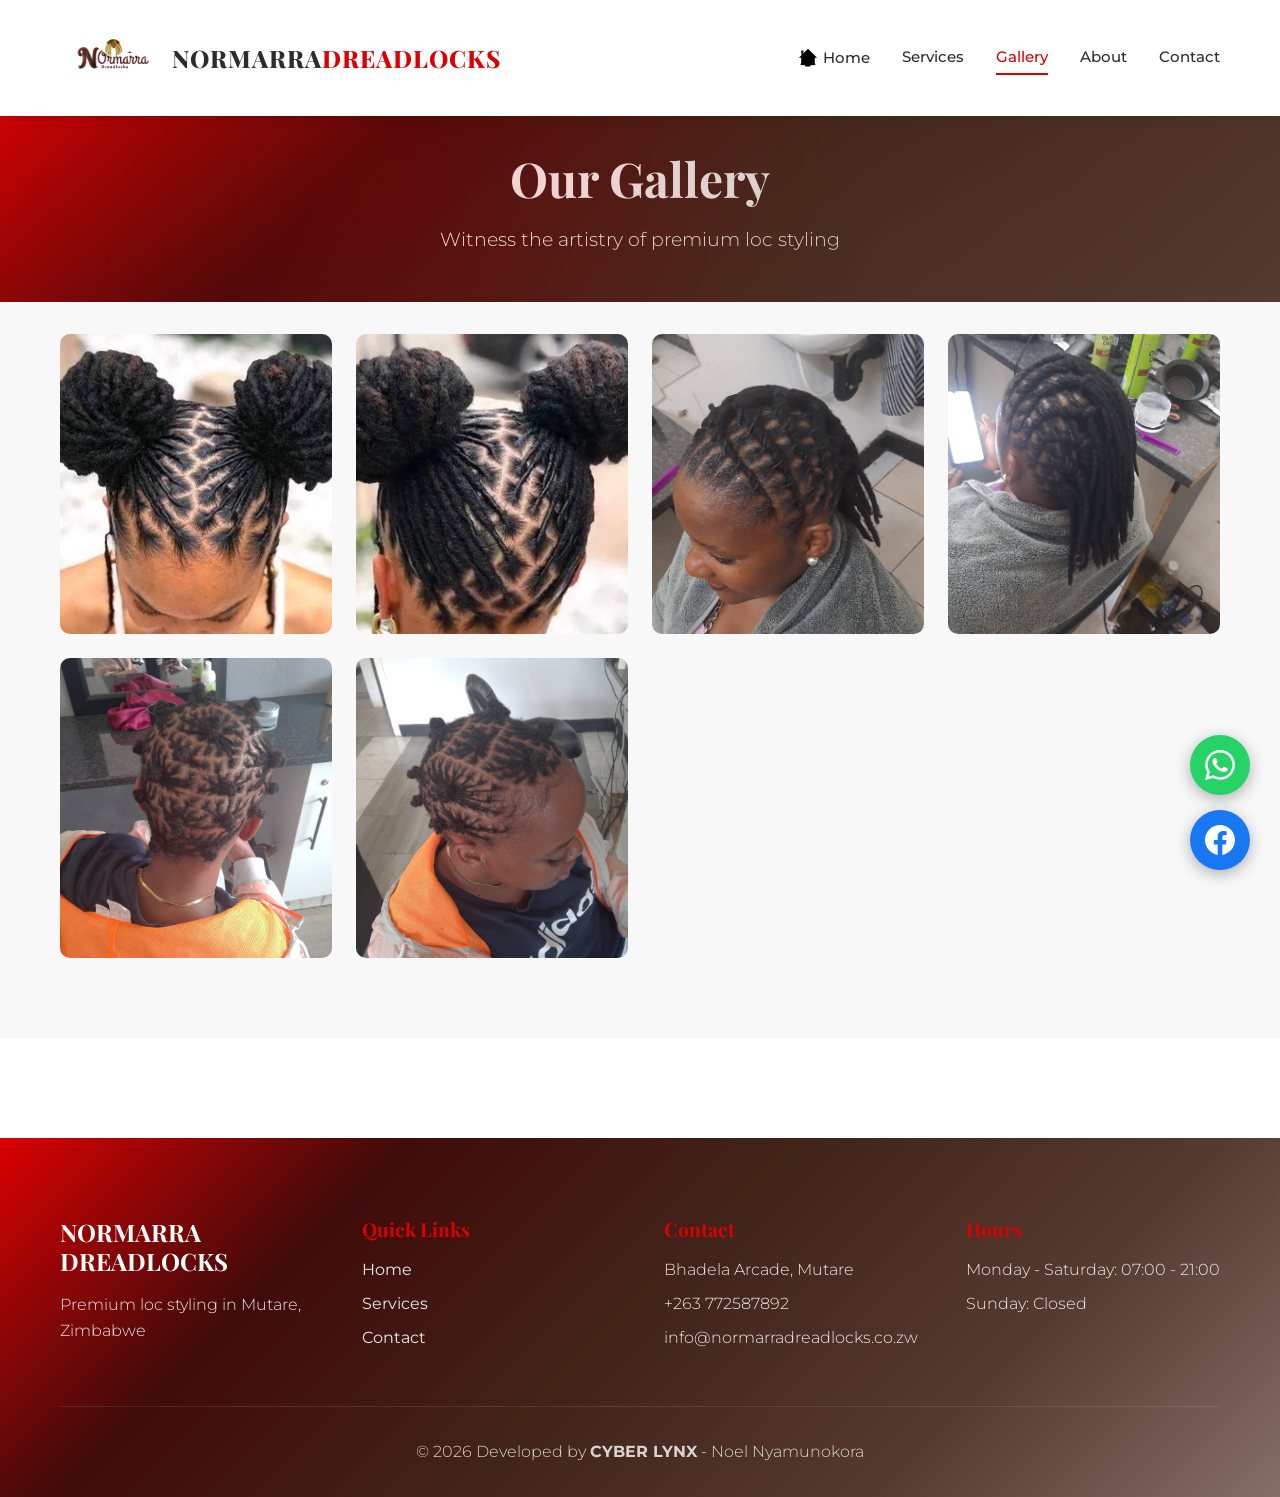
==== gallery.html @ 72afb71b "Update website: removed testimonials, fixed contact page responsiveness, adjusted footer gradient, r" ====
<!DOCTYPE html>
<html lang="en">
<head>
    <meta charset="UTF-8">
    <meta name="viewport" content="width=device-width, initial-scale=1.0">
    <title>Gallery | Normarra Dreadlocks</title>
    <link rel="stylesheet" href="styles.css">
    <link rel="preconnect" href="https://fonts.googleapis.com">
    <link rel="preconnect" href="https://fonts.gstatic.com" crossorigin>
    <link href="https://fonts.googleapis.com/css2?family=Montserrat:wght@300;400;600;700;800&family=Playfair+Display:wght@600;700&display=swap" rel="stylesheet">
</head>
<body>
    <!-- Navigation -->
    <nav class="navbar" id="navbar">
        <div class="container nav-container">
            <div class="logo">
                <img src="static/normarra logo.png" alt="Normarra Dreadlocks Logo" class="nav-logo">
                <h1>NORMARRA<span class="logo-accent">DREADLOCKS</span></h1>
            </div>
            <ul class="nav-menu" id="navMenu">
                <li><a href="index.html"><span class="home-icon">🏠</span> Home</a></li>
                <li><a href="services.html">Services</a></li>
                <li><a href="gallery.html" class="active">Gallery</a></li>
                <li><a href="about.html">About</a></li>
                <li><a href="contact.html">Contact</a></li>
            </ul>
            <div class="hamburger" id="hamburger">
                <span></span>
                <span></span>
                <span></span>
            </div>
        </div>
    </nav>

    <!-- Page Header -->
    <section class="page-header">
        <div class="container">
            <h1>Our Gallery</h1>
            <p>Witness the artistry of premium loc styling</p>
        </div>
    </section>

    <!-- Floating Social Buttons -->
    <div class="floating-social">
        <a href="https://wa.me/263772587892?text=Hello%20Normarra%20Dreadlocks!%20I%27d%20like%20to%20book%20an%20appointment%20for%20loc%20services.%20Please%20let%20me%20know%20your%20availability." target="_blank" class="social-btn whatsapp-btn" title="Chat on WhatsApp">
            <svg xmlns="http://www.w3.org/2000/svg" viewBox="0 0 24 24" fill="currentColor">
                <path d="M17.472 14.382c-.297-.149-1.758-.867-2.03-.967-.273-.099-.471-.148-.67.15-.197.297-.767.966-.94 1.164-.173.199-.347.223-.644.075-.297-.15-1.255-.463-2.39-1.475-.883-.788-1.48-1.761-1.653-2.059-.173-.297-.018-.458.13-.606.134-.133.298-.347.446-.52.149-.174.198-.298.298-.497.099-.198.05-.371-.025-.52-.075-.149-.669-1.612-.916-2.207-.242-.579-.487-.5-.669-.51-.173-.008-.371-.01-.57-.01-.198 0-.52.074-.792.372-.272.297-1.04 1.016-1.04 2.479 0 1.462 1.065 2.875 1.213 3.074.149.198 2.096 3.2 5.077 4.487.709.306 1.262.489 1.694.625.712.227 1.36.195 1.871.118.571-.085 1.758-.719 2.006-1.413.248-.694.248-1.289.173-1.413-.074-.124-.272-.198-.57-.347m-5.421 7.403h-.004a9.87 9.87 0 01-5.031-1.378l-.361-.214-3.741.982.998-3.648-.235-.374a9.86 9.86 0 01-1.51-5.26c.001-5.45 4.436-9.884 9.888-9.884 2.64 0 5.122 1.03 6.988 2.898a9.825 9.825 0 012.893 6.994c-.003 5.45-4.437 9.884-9.885 9.884m8.413-18.297A11.815 11.815 0 0012.05 0C5.495 0 .16 5.335.157 11.892c0 2.096.547 4.142 1.588 5.945L.057 24l6.305-1.654a11.882 11.882 0 005.683 1.448h.005c6.554 0 11.89-5.335 11.893-11.893a11.821 11.821 0 00-3.48-8.413Z"/>
            </svg>
        </a>
        <a href="https://www.facebook.com/profile.php?id=61589279602380" target="_blank" class="social-btn facebook-btn" title="Follow us on Facebook">
            <svg xmlns="http://www.w3.org/2000/svg" viewBox="0 0 24 24" fill="currentColor">
                <path d="M24 12.073c0-6.627-5.373-12-12-12s-12 5.373-12 12c0 5.99 4.388 10.954 10.125 11.854v-8.385H7.078v-3.47h3.047V9.43c0-3.007 1.792-4.669 4.533-4.669 1.312 0 2.686.235 2.686.235v2.953H15.83c-1.491 0-1.956.925-1.956 1.874v2.25h3.328l-.532 3.47h-2.796v8.385C19.612 23.027 24 18.062 24 12.073z"/>
            </svg>
        </a>
    </div>

    <!-- Gallery Section -->
    <section class="gallery-section">
        <div class="container">
            <div class="masonry-grid" id="galleryGrid">
                <div class="gallery-item">
                    <img src="static/work1.jpg" alt="Loc styling work 1">
                    <div class="gallery-overlay">
                        <h3>Our Work</h3>
                        <p>Professional loc styling</p>
                    </div>
                </div>
                <div class="gallery-item">
                    <img src="static/work2.jpg" alt="Loc styling work 2">
                    <div class="gallery-overlay">
                        <h3>Our Work</h3>
                        <p>Expert loc care</p>
                    </div>
                </div>
                <div class="gallery-item">
                    <img src="static/work3.jpg" alt="Loc styling work 3">
                    <div class="gallery-overlay">
                        <h3>Our Work</h3>
                        <p>Premium styling</p>
                    </div>
                </div>
                <div class="gallery-item">
                    <img src="static/work4.jpg" alt="Loc styling work 4">
                    <div class="gallery-overlay">
                        <h3>Our Work</h3>
                        <p>Creative designs</p>
                    </div>
                </div>
                <div class="gallery-item">
                    <img src="static/work5.jpg" alt="Loc styling work 5">
                    <div class="gallery-overlay">
                        <h3>Our Work</h3>
                        <p>Beautiful locs</p>
                    </div>
                </div>
                <div class="gallery-item">
                    <img src="static/work6.jpg" alt="Loc styling work 6">
                    <div class="gallery-overlay">
                        <h3>Our Work</h3>
                        <p>Stunning results</p>
                    </div>
                </div>
            </div>
        </div>
    </section>

    <!-- Footer -->
    <footer class="footer">
        <div class="container">
            <div class="footer-grid">
                <div class="footer-col">
                    <h3>NORMARRA DREADLOCKS</h3>
                    <p>Premium loc styling in Mutare, Zimbabwe</p>
                </div>
                <div class="footer-col">
                    <h4>Quick Links</h4>
                    <ul>
                        <li><a href="index.html">Home</a></li>
                        <li><a href="services.html">Services</a></li>
                        <li><a href="contact.html">Contact</a></li>
                    </ul>
                </div>
                <div class="footer-col">
                    <h4>Contact</h4>
                    <p>Bhadela Arcade, Mutare</p>
                    <p>+263 772587892</p>
                    <p>info@normarradreadlocks.co.zw</p>
                </div>
                <div class="footer-col">
                    <h4>Hours</h4>
                    <p>Monday - Saturday: 07:00 - 21:00</p>
                    <p>Sunday: Closed</p>
                </div>
            </div>
            <div class="footer-bottom">
                <p>&copy; 2026 Developed by <strong>CYBER LYNX</strong> - Noel Nyamunokora</p>
            </div>
        </div>
    </footer>

    <script src="script.js"></script>
</body>
</html>
---- styles.css ----
/* ===== CSS RESET & BASE ===== */
* {
    margin: 0;
    padding: 0;
    box-sizing: border-box;
}

:root {
    --primary-red: #DB0002;
    --dark-red: #A00001;
    --white: #FFFFFF;
    --off-white: #F8F8F8;
    --charcoal: #2C2C2C;
    --dark-brown: #3E2723;
    --light-gray: #E0E0E0;
    --medium-gray: #757575;
    --accent-gold: #D4AF37;
}

html {
    scroll-behavior: smooth;
}

body {
    font-family: 'Montserrat', sans-serif;
    color: var(--charcoal);
    line-height: 1.6;
    background-color: var(--white);
}

h1, h2, h3, h4 {
    font-family: 'Playfair Display', serif;
    font-weight: 700;
    line-height: 1.2;
}

img {
    max-width: 100%;
    height: auto;
    display: block;
}

a {
    text-decoration: none;
    color: inherit;
}

.container {
    max-width: 1200px;
    margin: 0 auto;
    padding: 0 20px;
}

/* ===== NAVIGATION ===== */
.navbar {
    position: fixed;
    top: 0;
    left: 0;
    right: 0;
    background: var(--white);
    box-shadow: 0 2px 10px rgba(0,0,0,0.1);
    z-index: 1000;
    transition: all 0.3s ease;
}

.navbar.scrolled {
    box-shadow: 0 4px 20px rgba(0,0,0,0.15);
}

.nav-container {
    display: flex;
    justify-content: space-between;
    align-items: center;
    padding: 0.5rem 20px;
}

.logo {
    display: flex;
    align-items: center;
    gap: 12px;
}

.nav-logo {
    height: 100px;
    width: auto;
}

.logo h1 {
    font-size: 1.5rem;
    color: var(--charcoal);
    font-weight: 800;
    letter-spacing: 1px;
}

.logo-accent {
    color: var(--primary-red);
}

.nav-menu {
    display: flex;
    list-style: none;
    gap: 2rem;
}

.nav-menu a {
    color: var(--charcoal);
    font-weight: 500;
    font-size: 0.95rem;
    transition: color 0.3s ease;
    position: relative;
    display: flex;
    align-items: center;
    gap: 5px;
}

.home-icon {
    font-size: 1rem;
    filter: grayscale(100%) brightness(0);
}

.nav-menu a::after {
    content: '';
    position: absolute;
    bottom: -5px;
    left: 0;
    width: 0;
    height: 2px;
    background: var(--primary-red);
    transition: width 0.3s ease;
}

.nav-menu a:hover::after,
.nav-menu a.active::after {
    width: 100%;
}

.nav-menu a:hover,
.nav-menu a.active {
    color: var(--primary-red);
}

.hamburger {
    display: none;
    flex-direction: column;
    cursor: pointer;
    gap: 5px;
}

.hamburger span {
    width: 25px;
    height: 3px;
    background: var(--charcoal);
    transition: all 0.3s ease;
}

/* ===== BUTTONS ===== */
.btn {
    display: inline-block;
    padding: 12px 30px;
    border-radius: 5px;
    font-weight: 600;
    font-size: 0.95rem;
    transition: all 0.3s ease;
    cursor: pointer;
    border: none;
    text-align: center;
}

.btn-primary {
    background: var(--primary-red);
    color: var(--white);
}

.btn-primary:hover {
    background: var(--dark-red);
    transform: translateY(-2px);
    box-shadow: 0 5px 15px rgba(196, 30, 58, 0.3);
}

.btn-secondary {
    background: transparent;
    color: var(--primary-red);
    border: 2px solid var(--primary-red);
}

.btn-secondary:hover {
    background: var(--primary-red);
    color: var(--white);
}

.btn-hero {
    background: var(--white);
    color: var(--primary-red);
    padding: 15px 40px;
    font-size: 1.1rem;
    font-weight: 700;
}

.btn-hero:hover {
    background: var(--off-white);
    transform: translateY(-3px);
    box-shadow: 0 8px 20px rgba(0,0,0,0.2);
}

.btn-full {
    width: 100%;
}

/* ===== HERO SECTION ===== */
.hero {
    height: 100vh;
    background: url('static/hero.png') center/cover no-repeat;
    display: flex;
    align-items: center;
    justify-content: center;
    text-align: center;
    color: var(--white);
    position: relative;
    margin-top: 0;
    overflow: hidden;
}

.hero-overlay {
    position: absolute;
    top: 0;
    left: 0;
    right: 0;
    bottom: 0;
    background: transparent;
    z-index: 1;
}

/* Floating Particles Effect */
.floating-particles {
    position: absolute;
    top: 0;
    left: 0;
    width: 100%;
    height: 100%;
    z-index: 2;
    pointer-events: none;
}

.particle {
    position: absolute;
    background: radial-gradient(circle, rgba(212, 175, 55, 0.8), transparent);
    border-radius: 50%;
    animation: float 15s infinite ease-in-out;
    opacity: 0;
}

.particle:nth-child(1) {
    width: 8px;
    height: 8px;
    left: 10%;
    animation-delay: 0s;
    animation-duration: 12s;
}

.particle:nth-child(2) {
    width: 6px;
    height: 6px;
    left: 20%;
    animation-delay: 2s;
    animation-duration: 14s;
}

.particle:nth-child(3) {
    width: 10px;
    height: 10px;
    left: 30%;
    animation-delay: 4s;
    animation-duration: 16s;
}

.particle:nth-child(4) {
    width: 7px;
    height: 7px;
    left: 40%;
    animation-delay: 1s;
    animation-duration: 13s;
}

.particle:nth-child(5) {
    width: 9px;
    height: 9px;
    left: 50%;
    animation-delay: 3s;
    animation-duration: 15s;
}

.particle:nth-child(6) {
    width: 6px;
    height: 6px;
    left: 60%;
    animation-delay: 5s;
    animation-duration: 17s;
}

.particle:nth-child(7) {
    width: 8px;
    height: 8px;
    left: 70%;
    animation-delay: 2.5s;
    animation-duration: 14s;
}

.particle:nth-child(8) {
    width: 7px;
    height: 7px;
    left: 80%;
    animation-delay: 4.5s;
    animation-duration: 16s;
}

.particle:nth-child(9) {
    width: 10px;
    height: 10px;
    left: 90%;
    animation-delay: 1.5s;
    animation-duration: 13s;
}

.particle:nth-child(10) {
    width: 6px;
    height: 6px;
    left: 95%;
    animation-delay: 3.5s;
    animation-duration: 15s;
}

@keyframes float {
    0% {
        transform: translateY(100vh) translateX(0) scale(0);
        opacity: 0;
    }
    10% {
        opacity: 0.6;
    }
    50% {
        transform: translateY(50vh) translateX(20px) scale(1);
        opacity: 0.8;
    }
    90% {
        opacity: 0.4;
    }
    100% {
        transform: translateY(-10vh) translateX(-20px) scale(0.5);
        opacity: 0;
    }
}

.hero-content {
    position: relative;
    z-index: 2;
    max-width: 800px;
    padding: 0 20px;
}

.hero-title {
    font-size: 4rem;
    margin-bottom: 1rem;
    text-shadow: 2px 2px 10px rgba(0,0,0,0.5);
    animation: fadeInUp 1s ease;
}

.hero-subtitle {
    font-size: 1.5rem;
    margin-bottom: 2rem;
    font-weight: 300;
    text-shadow: 1px 1px 5px rgba(0,0,0,0.5);
    animation: fadeInUp 1.2s ease;
}

@keyframes fadeInUp {
    from {
        opacity: 0;
        transform: translateY(30px);
    }
    to {
        opacity: 1;
        transform: translateY(0);
    }
}

/* Hide mobile text on larger screens */
.hero-mobile-text {
    display: none;
}

/* Mobile hero image - for screens smaller than 768px */
@media (max-width: 768px) {
    .hero {
        background: url('static/hero2.png') center top no-repeat;
        background-size: auto 100%;
    }
    
    .hero-mobile-text {
        display: flex;
        align-items: center;
        justify-content: center;
        position: absolute;
        top: 0;
        left: 0;
        right: 0;
        bottom: 0;
        z-index: 10;
        padding: 0 20px;
    }
    
    .mobile-text-content {
        text-align: center;
        animation: fadeInUp 1.5s ease;
    }
    
    .mobile-tagline {
        font-family: 'Montserrat', sans-serif;
        font-size: 2rem;
        font-weight: 800;
        letter-spacing: 2px;
        text-align: center;
        line-height: 1.4;
        color: var(--white);
        text-shadow: 2px 2px 8px rgba(0, 0, 0, 0.8);
        margin-bottom: 1.5rem;
    }
    
    .mobile-divider {
        width: 80px;
        height: 3px;
        background: var(--white);
        margin: 0 auto 1.5rem;
        box-shadow: 0 2px 6px rgba(0, 0, 0, 0.5);
        animation: expandWidth 1s ease 0.5s backwards;
    }
    
    .mobile-subtext {
        font-family: 'Montserrat', sans-serif;
        font-size: 0.9rem;
        font-weight: 500;
        letter-spacing: 1.5px;
        color: var(--white);
        text-shadow: 1px 1px 6px rgba(0, 0, 0, 0.8);
        line-height: 1.6;
    }
}

@keyframes expandWidth {
    from {
        width: 0;
    }
    to {
        width: 80px;
    }
}

.hero-logo {
    max-width: 150px;
    height: auto;
    filter: drop-shadow(2px 2px 40px rgba(0, 0, 0, 0.5));
    animation: fadeInLeft 1s ease;
}

.hero-tagline {
    font-family: 'Montserrat', sans-serif;
    font-size: 1.8rem;
    font-weight: 800;
    letter-spacing: 3px;
    color: var(--white);
    text-shadow: 2px 2px 10px rgba(0, 0, 0, 0.7);
    animation: fadeInLeft 1.2s ease;
}

@keyframes fadeInLeft {
    from {
        opacity: 0;
        transform: translateX(-30px);
    }
    to {
        opacity: 1;
        transform: translateX(0);
    }
}

.hero-content {
    position: relative;
    z-index: 2;
    max-width: 800px;
    padding: 0 20px;
}

.hero-title {
    font-size: 4rem;
    margin-bottom: 1rem;
    text-shadow: 2px 2px 10px rgba(0,0,0,0.5);
    animation: fadeInUp 1s ease;
}

.hero-subtitle {
    font-size: 1.5rem;
    margin-bottom: 2rem;
    font-weight: 300;
    text-shadow: 1px 1px 5px rgba(0,0,0,0.5);
    animation: fadeInUp 1.2s ease;
}

@keyframes fadeInUp {
    from {
        opacity: 0;
        transform: translateY(30px);
    }
    to {
        opacity: 1;
        transform: translateY(0);
    }
}

/* ===== STATS SECTION ===== */
.stats-section {
    background: var(--primary-red);
    color: var(--white);
    padding: 1rem 0;
}

.stats-grid {
    display: grid;
    grid-template-columns: repeat(auto-fit, minmax(200px, 1fr));
    gap: 2rem;
    text-align: center;
}

.stat-item h3 {
    font-size: 3rem;
    margin-bottom: 0.5rem;
}

.stat-item p {
    font-size: 1.1rem;
    font-weight: 300;
}

/* ===== FEATURES SECTION ===== */
.features-section {
    padding: 3rem 0 1.5rem 0;
    background: linear-gradient(180deg, var(--off-white) 0%, var(--white) 100%);
    position: relative;
}

.features-section::before {
    content: '';
    position: absolute;
    top: 0;
    left: 0;
    right: 0;
    height: 1px;
    background: linear-gradient(90deg, transparent, var(--primary-red), transparent);
}

.section-title {
    text-align: center;
    font-size: 2.8rem;
    margin-bottom: 1rem;
    color: var(--charcoal);
    position: relative;
    display: inline-block;
    width: 100%;
}

.section-title::after {
    content: '';
    position: absolute;
    bottom: -15px;
    left: 50%;
    transform: translateX(-50%);
    width: 80px;
    height: 4px;
    background: var(--primary-red);
    border-radius: 2px;
}

.features-section .section-title {
    margin-bottom: 4rem;
}

.features-grid {
    display: grid;
    grid-template-columns: repeat(auto-fit, minmax(320px, 1fr));
    gap: 3rem;
    max-width: 1100px;
    margin: 0 auto;
}

.feature-card {
    background: var(--white);
    padding: 2.5rem 2.5rem;
    border-radius: 15px;
    text-align: center;
    box-shadow: 0 8px 30px rgba(0,0,0,0.06);
    transition: all 0.4s cubic-bezier(0.4, 0, 0.2, 1);
    position: relative;
    overflow: hidden;
    border: 1px solid rgba(219, 0, 2, 0.1);
}

.feature-card::before {
    content: '';
    position: absolute;
    top: 0;
    left: 0;
    right: 0;
    height: 4px;
    background: linear-gradient(90deg, var(--primary-red), var(--dark-red));
    transform: scaleX(0);
    transition: transform 0.4s ease;
}

.feature-card:hover::before {
    transform: scaleX(1);
}

.feature-card:hover {
    transform: translateY(-15px);
    box-shadow: 0 15px 45px rgba(219, 0, 2, 0.15);
    border-color: var(--primary-red);
}

.feature-card h3 {
    font-size: 1.6rem;
    margin-bottom: 1.2rem;
    color: var(--charcoal);
    transition: color 0.3s ease;
}

.feature-card:hover h3 {
    color: var(--primary-red);
}

.feature-card p {
    color: var(--medium-gray);
    line-height: 1.9;
    font-size: 1rem;
}

/* ===== GALLERY SLIDER ===== */
.mini-gallery-section {
    padding: 5rem 0;
    background: var(--white);
}

.gallery-slider {
    position: relative;
    max-width: 900px;
    margin: 3rem auto;
    overflow: hidden;
    border-radius: 15px;
}

.gallery-track {
    display: flex;
    transition: transform 0.5s ease;
}

.gallery-slide {
    min-width: 100%;
    position: relative;
}

.gallery-slide img {
    width: 100%;
    height: 500px;
    object-fit: contain;
    background: var(--charcoal);
}

.slide-caption {
    position: absolute;
    bottom: 0;
    left: 0;
    right: 0;
    background: linear-gradient(transparent, rgba(0,0,0,0.8));
    color: var(--white);
    padding: 2rem;
    font-size: 1.5rem;
    font-weight: 600;
}

.slider-btn {
    position: absolute;
    top: 50%;
    transform: translateY(-50%);
    background: rgba(255,255,255,0.9);
    color: var(--primary-red);
    border: none;
    width: 50px;
    height: 50px;
    border-radius: 50%;
    font-size: 2rem;
    cursor: pointer;
    transition: all 0.3s ease;
    z-index: 10;
}

.slider-btn:hover {
    background: var(--white);
    transform: translateY(-50%) scale(1.1);
}

.slider-btn.prev {
    left: 20px;
}

.slider-btn.next {
    right: 20px;
}

.mini-gallery-section .btn-secondary {
    display: block;
    margin: 2rem auto 0;
    max-width: 250px;
}

/* ===== TESTIMONIALS ===== */
.testimonials-section {
    padding: 5rem 0;
    background: var(--off-white);
}

.testimonials-grid {
    display: grid;
    grid-template-columns: repeat(auto-fit, minmax(300px, 1fr));
    gap: 2rem;
}

.testimonial-card {
    background: var(--white);
    padding: 2rem;
    border-radius: 10px;
    box-shadow: 0 5px 20px rgba(0,0,0,0.08);
}

.stars {
    color: var(--accent-gold);
    font-size: 1.2rem;
    margin-bottom: 1rem;
}

.testimonial-text {
    font-style: italic;
    color: var(--charcoal);
    margin-bottom: 1rem;
    line-height: 1.8;
}

.testimonial-author {
    font-weight: 600;
    color: var(--primary-red);
}

/* ===== CTA SECTION ===== */
.cta-section {
    background: linear-gradient(135deg, var(--primary-red), var(--dark-red));
    color: var(--white);
    padding: 5rem 0;
    text-align: center;
}

.cta-section h2 {
    font-size: 2.5rem;
    margin-bottom: 1rem;
}

.cta-section p {
    font-size: 1.2rem;
    margin-bottom: 2rem;
    font-weight: 300;
}

/* ===== PAGE HEADER ===== */
.page-header {
    background: linear-gradient(135deg, 
        #DB0002 0%, 
        #400B0A 30%, 
        #412419 60%, 
        #553A2F 100%);
    color: var(--white);
    padding: 5rem 0 3rem;
    text-align: center;
    margin-top: 70px;
    position: relative;
    overflow: hidden;
}

.page-header::before {
    content: '';
    position: absolute;
    top: 0;
    left: 0;
    right: 0;
    bottom: 0;
    background: radial-gradient(circle at 30% 50%, rgba(219, 0, 2, 0.2) 0%, transparent 50%),
                radial-gradient(circle at 70% 80%, rgba(85, 58, 47, 0.3) 0%, transparent 50%);
    pointer-events: none;
}

.page-header h1 {
    font-size: 3rem;
    margin-bottom: 1rem;
}

.page-header p {
    font-size: 1.2rem;
    font-weight: 300;
}

/* ===== SERVICES PAGE ===== */
.services-intro {
    padding: 4rem 0;
    background: var(--white);
}

.intro-content {
    max-width: 800px;
    margin: 0 auto;
    text-align: center;
}

.intro-content h2 {
    font-size: 2rem;
    margin-bottom: 1.5rem;
    color: var(--primary-red);
}

.intro-content p {
    font-size: 1.1rem;
    line-height: 1.8;
    color: var(--medium-gray);
}

.services-section {
    padding: 3rem 0 5rem;
    background: var(--off-white);
}

.service-category {
    margin-bottom: 4rem;
}

.category-title {
    font-size: 2.2rem;
    color: var(--charcoal);
    margin-bottom: 0.5rem;
    text-align: center;
}

.category-desc {
    text-align: center;
    color: var(--medium-gray);
    margin-bottom: 2rem;
    font-size: 1.1rem;
}

.services-grid {
    display: grid;
    grid-template-columns: repeat(auto-fit, minmax(280px, 1fr));
    gap: 2rem;
}

.service-card {
    background: var(--white);
    padding: 2rem;
    border-radius: 10px;
    box-shadow: 0 3px 15px rgba(0,0,0,0.08);
    transition: all 0.3s ease;
    border-top: 4px solid var(--primary-red);
}

.service-card:hover {
    transform: translateY(-5px);
    box-shadow: 0 8px 25px rgba(196, 30, 58, 0.2);
}

.service-card h3 {
    font-size: 1.4rem;
    color: var(--primary-red);
    margin-bottom: 1rem;
}

.service-desc {
    color: var(--medium-gray);
    margin-bottom: 1.5rem;
    line-height: 1.7;
}

.service-details {
    display: flex;
    justify-content: center;
    align-items: center;
    padding-top: 1rem;
    border-top: 1px solid var(--light-gray);
}

.duration {
    color: var(--charcoal);
    font-size: 0.9rem;
}

.price {
    color: var(--primary-red);
    font-weight: 700;
    font-size: 1.1rem;
}

/* ===== GALLERY PAGE ===== */
.gallery-filter-section {
    padding: 3rem 0 2rem;
    background: var(--white);
}

.filter-buttons {
    display: flex;
    justify-content: center;
    gap: 1rem;
    flex-wrap: wrap;
}

.filter-btn {
    padding: 10px 25px;
    background: var(--white);
    color: var(--charcoal);
    border: 2px solid var(--light-gray);
    border-radius: 25px;
    cursor: pointer;
    font-weight: 600;
    transition: all 0.3s ease;
}

.filter-btn:hover,
.filter-btn.active {
    background: var(--primary-red);
    color: var(--white);
    border-color: var(--primary-red);
}

.gallery-section {
    padding: 2rem 0 5rem;
    background: var(--off-white);
}

.masonry-grid {
    display: grid;
    grid-template-columns: repeat(auto-fill, minmax(250px, 1fr));
    gap: 1.5rem;
    grid-auto-flow: dense;
}

.gallery-item {
    position: relative;
    overflow: hidden;
    border-radius: 10px;
    cursor: pointer;
    transition: transform 0.3s ease;
    height: 300px;
}

.gallery-item.tall {
    grid-row: span 2;
    height: 615px;
}

.gallery-item.wide {
    grid-column: span 2;
}

.gallery-item img {
    width: 100%;
    height: 100%;
    object-fit: cover;
    transition: transform 0.5s ease;
}

.gallery-item:hover img {
    transform: scale(1.1);
}

.gallery-overlay {
    position: absolute;
    bottom: 0;
    left: 0;
    right: 0;
    background: linear-gradient(transparent, rgba(0,0,0,0.9));
    color: var(--white);
    padding: 2rem 1.5rem 1.5rem;
    transform: translateY(100%);
    transition: transform 0.3s ease;
}

.gallery-item:hover .gallery-overlay {
    transform: translateY(0);
}

.gallery-overlay h3 {
    font-size: 1.3rem;
    margin-bottom: 0.5rem;
}

.gallery-overlay p {
    font-size: 0.9rem;
    font-weight: 300;
}

.gallery-item.hidden {
    display: none;
}

/* ===== ABOUT PAGE ===== */
.about-story {
    padding: 5rem 0;
    background: var(--white);
}

.about-content {
    display: grid;
    grid-template-columns: 1fr 1fr;
    gap: 4rem;
    align-items: center;
}

.about-text h2 {
    font-size: 2.2rem;
    color: var(--primary-red);
    margin-bottom: 1.5rem;
}

.about-text p {
    margin-bottom: 1.5rem;
    line-height: 1.8;
    color: var(--medium-gray);
}

.about-image img {
    border-radius: 10px;
    box-shadow: 0 10px 30px rgba(0,0,0,0.15);
}

.mission-section {
    padding: 5rem 0;
    background: var(--off-white);
}

.mission-grid {
    display: grid;
    grid-template-columns: repeat(auto-fit, minmax(300px, 1fr));
    gap: 2rem;
}

.mission-card {
    background: var(--white);
    padding: 2.5rem;
    border-radius: 10px;
    box-shadow: 0 5px 20px rgba(0,0,0,0.08);
    border-left: 5px solid var(--primary-red);
}

.mission-card h3 {
    font-size: 1.6rem;
    color: var(--primary-red);
    margin-bottom: 1rem;
}

.mission-card p {
    line-height: 1.8;
    color: var(--medium-gray);
}

.approach-section {
    padding: 5rem 0;
    background: var(--white);
}

.approach-content {
    display: grid;
    grid-template-columns: repeat(auto-fit, minmax(250px, 1fr));
    gap: 3rem;
    margin-top: 3rem;
}

.approach-item {
    text-align: center;
}

.approach-number {
    font-size: 3rem;
    font-weight: 700;
    color: var(--primary-red);
    opacity: 0.3;
    margin-bottom: 1rem;
}

.approach-item h3 {
    font-size: 1.4rem;
    margin-bottom: 1rem;
    color: var(--charcoal);
}

.approach-item p {
    line-height: 1.8;
    color: var(--medium-gray);
}

.team-section {
    padding: 5rem 0;
    background: var(--off-white);
}

.team-intro {
    text-align: center;
    max-width: 800px;
    margin: 0 auto 3rem;
    font-size: 1.1rem;
    line-height: 1.8;
    color: var(--medium-gray);
}

.team-values {
    display: grid;
    grid-template-columns: repeat(auto-fit, minmax(200px, 1fr));
    gap: 2rem;
    margin-top: 3rem;
}

.value-item {
    text-align: center;
    padding: 2rem;
    background: var(--white);
    border-radius: 10px;
    box-shadow: 0 3px 15px rgba(0,0,0,0.08);
}

.value-icon {
    font-size: 3rem;
    display: block;
    margin-bottom: 1rem;
}

.value-item p {
    font-weight: 600;
    color: var(--charcoal);
}

/* ===== CONTACT PAGE ===== */
.contact-section {
    padding: 5rem 0;
    background: var(--off-white);
}

.contact-grid {
    display: grid;
    grid-template-columns: 1fr 1fr;
    gap: 4rem;
    align-items: stretch;
}

.contact-form-container,
.contact-info-container {
    display: flex;
    flex-direction: column;
}

.contact-form-container h2,
.contact-info-container h2 {
    font-size: 2rem;
    color: var(--primary-red);
    margin-bottom: 2rem;
}

.contact-form {
    background: var(--white);
    padding: 2.5rem;
    border-radius: 10px;
    box-shadow: 0 5px 20px rgba(0,0,0,0.08);
    flex: 1;
    display: flex;
    flex-direction: column;
}

.form-group {
    margin-bottom: 1.5rem;
}

.form-row {
    display: grid;
    grid-template-columns: 1fr 1fr;
    gap: 1rem;
}

.form-row .form-group {
    margin-bottom: 1.5rem;
}

.form-group label {
    display: block;
    margin-bottom: 0.5rem;
    font-weight: 600;
    color: var(--charcoal);
}

.form-group input,
.form-group select,
.form-group textarea {
    width: 100%;
    padding: 12px;
    border: 2px solid var(--light-gray);
    border-radius: 5px;
    font-family: 'Montserrat', sans-serif;
    font-size: 1rem;
    transition: border-color 0.3s ease;
}

.form-group input:focus,
.form-group select:focus,
.form-group textarea:focus {
    outline: none;
    border-color: var(--primary-red);
}

.contact-details {
    background: var(--white);
    padding: 2.5rem;
    border-radius: 10px;
    box-shadow: 0 5px 20px rgba(0,0,0,0.08);
}

.contact-item {
    display: flex;
    gap: 1.5rem;
    margin-bottom: 2rem;
    align-items: flex-start;
}

.contact-icon {
    font-size: 2rem;
    flex-shrink: 0;
    filter: grayscale(100%);
    opacity: 0.8;
}

.contact-item h4 {
    font-size: 1.2rem;
    color: var(--primary-red);
    margin-bottom: 0.5rem;
}

.contact-item p {
    color: var(--medium-gray);
    line-height: 1.8;
}

.contact-item a {
    color: var(--primary-red);
    transition: color 0.3s ease;
}

.contact-item a:hover {
    color: var(--dark-red);
}

.map-container {
    margin-top: 2rem;
    border-radius: 10px;
    overflow: hidden;
}

.map-placeholder {
    background: var(--light-gray);
    padding: 4rem 2rem;
    text-align: center;
    color: var(--medium-gray);
}

.map-placeholder p {
    margin-bottom: 0.5rem;
}

.map-note {
    font-size: 0.9rem;
    font-style: italic;
}

.faq-section {
    padding: 5rem 0;
    background: var(--white);
}

.faq-accordion {
    max-width: 800px;
    margin: 0 auto;
}

.faq-item {
    background: var(--off-white);
    margin-bottom: 1rem;
    border-radius: 10px;
    overflow: hidden;
    border-left: 4px solid var(--primary-red);
    transition: all 0.3s ease;
}

.faq-item:hover {
    box-shadow: 0 5px 15px rgba(219, 0, 2, 0.1);
}

.faq-question {
    width: 100%;
    background: transparent;
    border: none;
    padding: 1.5rem 2rem;
    text-align: left;
    cursor: pointer;
    display: flex;
    justify-content: space-between;
    align-items: center;
    font-size: 1.1rem;
    font-weight: 600;
    color: var(--charcoal);
    transition: all 0.3s ease;
}

.faq-question:hover {
    color: var(--primary-red);
}

.faq-icon {
    font-size: 1.5rem;
    font-weight: 300;
    color: var(--primary-red);
    transition: transform 0.3s ease;
}

.faq-item.active .faq-icon {
    transform: rotate(45deg);
}

.faq-answer {
    max-height: 0;
    overflow: hidden;
    transition: max-height 0.3s ease, padding 0.3s ease;
    padding: 0 2rem;
}

.faq-item.active .faq-answer {
    max-height: 500px;
    padding: 0 2rem 1.5rem 2rem;
}

.faq-answer p {
    color: var(--medium-gray);
    line-height: 1.8;
    margin: 0;
}

/* ===== FOOTER ===== */
.footer {
    background: linear-gradient(135deg, 
        #DB0002 0%, 
        #400B0A 25%, 
        #412419 50%, 
        #553A2F 75%, 
        #C8B8B9 135%);
    color: var(--white);
    padding: 5rem 0 2rem;
    position: relative;
    overflow: hidden;
    margin-top: 100px;
}

.footer::before {
    content: '';
    position: absolute;
    top: -100px;
    left: 0;
    width: 100%;
    height: 100px;
    background: inherit;
    clip-path: ellipse(70% 100% at 50% 100%);
}



/* ===== FLOATING SOCIAL BUTTONS ===== */
.floating-social {
    position: fixed;
    bottom: 30px;
    right: 30px;
    display: flex;
    flex-direction: column;
    gap: 15px;
    z-index: 999;
}

.floating-book-btn {
    background: var(--primary-red);
    color: var(--white);
    padding: 12px 20px;
    border-radius: 30px;
    font-weight: 600;
    font-size: 0.9rem;
    text-align: center;
    box-shadow: 0 4px 15px rgba(219, 0, 2, 0.4);
    transition: all 0.3s ease;
    cursor: pointer;
    white-space: nowrap;
}

.floating-book-btn:hover {
    background: var(--dark-red);
    transform: translateY(-3px);
    box-shadow: 0 6px 20px rgba(219, 0, 2, 0.6);
}

.social-btn {
    width: 60px;
    height: 60px;
    border-radius: 50%;
    display: flex;
    align-items: center;
    justify-content: center;
    box-shadow: 0 4px 15px rgba(0, 0, 0, 0.3);
    transition: all 0.3s ease;
    cursor: pointer;
}

.social-btn svg {
    width: 30px;
    height: 30px;
}

.whatsapp-btn {
    background: #25D366;
    color: var(--white);
}

.whatsapp-btn:hover {
    background: #128C7E;
    transform: scale(1.1) translateY(-3px);
    box-shadow: 0 6px 20px rgba(37, 211, 102, 0.5);
}

.facebook-btn {
    background: #1877F2;
    color: var(--white);
}

.facebook-btn:hover {
    background: #0d5dbf;
    transform: scale(1.1) translateY(-3px);
    box-shadow: 0 6px 20px rgba(24, 119, 242, 0.5);
}

.social-btn:active {
    transform: scale(0.95);
}

@media (max-width: 600px) {
    .floating-social {
        bottom: 20px;
        right: 20px;
    }
    
    .floating-book-btn {
        padding: 10px 16px;
        font-size: 0.8rem;
    }
    
    .social-btn {
        width: 50px;
        height: 50px;
    }
    
    .social-btn svg {
        width: 25px;
        height: 25px;
    }
}

.footer-grid {
    display: grid;
    grid-template-columns: repeat(auto-fit, minmax(250px, 1fr));
    gap: 3rem;
    margin-bottom: 3rem;
}

.footer-col h3 {
    font-size: 1.5rem;
    margin-bottom: 1rem;
}

.footer-col h4 {
    font-size: 1.2rem;
    margin-bottom: 1rem;
    color: var(--primary-red);
}

.footer-col p {
    margin-bottom: 0.5rem;
    font-weight: 300;
    opacity: 0.9;
}

.footer-col ul {
    list-style: none;
}

.footer-col ul li {
    margin-bottom: 0.5rem;
}

.footer-col ul li a {
    color: var(--white);
    opacity: 0.9;
    transition: all 0.3s ease;
}

.footer-col ul li a:hover {
    opacity: 1;
    color: var(--primary-red);
    padding-left: 5px;
}

.footer-bottom {
    text-align: center;
    padding-top: 2rem;
    border-top: 1px solid rgba(255,255,255,0.1);
}

.footer-bottom p {
    font-weight: 300;
    opacity: 0.8;
}

/* ===== RESPONSIVE DESIGN ===== */
@media (max-width: 968px) {
    .nav-menu {
        position: fixed;
        left: -100%;
        top: 70px;
        flex-direction: column;
        background: var(--white);
        width: 100%;
        text-align: center;
        transition: 0.3s;
        box-shadow: 0 10px 27px rgba(0,0,0,0.05);
        padding: 2rem 0;
    }

    .nav-menu.active {
        left: 0;
    }

    .hamburger {
        display: flex;
    }

    .nav-container .btn-primary {
        display: none;
    }

    .hero-title {
        font-size: 2.5rem;
    }

    .hero-subtitle {
        font-size: 1.2rem;
    }

    .about-content,
    .contact-grid {
        grid-template-columns: 1fr;
        gap: 2rem;
    }
    
    .contact-section {
        padding: 3rem 0;
    }
    
    .contact-form-container h2,
    .contact-info-container h2 {
        font-size: 1.5rem;
    }
    
    .form-row {
        grid-template-columns: 1fr;
        gap: 0;
    }

    .gallery-item.wide {
        grid-column: span 1;
    }

    .masonry-grid {
        grid-template-columns: repeat(auto-fill, minmax(250px, 1fr));
    }
    
    .nav-logo {
        height: 60px;
    }
    
    .logo h1 {
        font-size: 1rem;
    }
    
    .nav-container {
        gap: 10px;
    }
    
    .faq-section {
        padding: 3rem 0;
    }
    
    .faq-question {
        font-size: 1rem;
        padding: 1.2rem 1.5rem;
    }
    
    .faq-answer {
        padding: 0 1.5rem;
    }
    
    .faq-item.active .faq-answer {
        padding: 0 1.5rem 1.2rem 1.5rem;
    }
}

@media (max-width: 600px) {
    .hero-title {
        font-size: 2rem;
    }

    .section-title {
        font-size: 2rem;
    }

    .page-header h1 {
        font-size: 2.2rem;
    }

    .stats-grid {
        grid-template-columns: 1fr;
    }

    .slider-btn {
        width: 40px;
        height: 40px;
        font-size: 1.5rem;
    }

    .gallery-slide img {
        height: 350px;
    }

    .nav-logo {
        height: 50px;
    }

    .logo h1 {
        font-size: 0.75rem;
        letter-spacing: 0.5px;
    }
    
    .logo {
        gap: 8px;
        max-width: 70%;
    }
    
    .contact-form {
        padding: 1.5rem;
    }
    
    .contact-details {
        padding: 1.5rem;
    }
    
    .contact-item {
        gap: 1rem;
        margin-bottom: 1.5rem;
    }
    
    .contact-icon {
        font-size: 1.5rem;
    }
    
    .contact-item h4 {
        font-size: 1rem;
    }
    
    .contact-item p {
        font-size: 0.9rem;
    }
    
    .faq-question {
        font-size: 0.95rem;
        padding: 1rem;
    }
    
    .faq-icon {
        font-size: 1.3rem;
    }
    
    .faq-answer {
        padding: 0 1rem;
    }
    
    .faq-item.active .faq-answer {
        padding: 0 1rem 1rem 1rem;
    }
    
    .faq-answer p {
        font-size: 0.9rem;
    }
    
    .contact-grid {
        gap: 1.5rem;
    }
    
    .hamburger {
        flex-shrink: 0;
    }
    
    .nav-container {
        padding: 0.5rem 10px;
    }
}
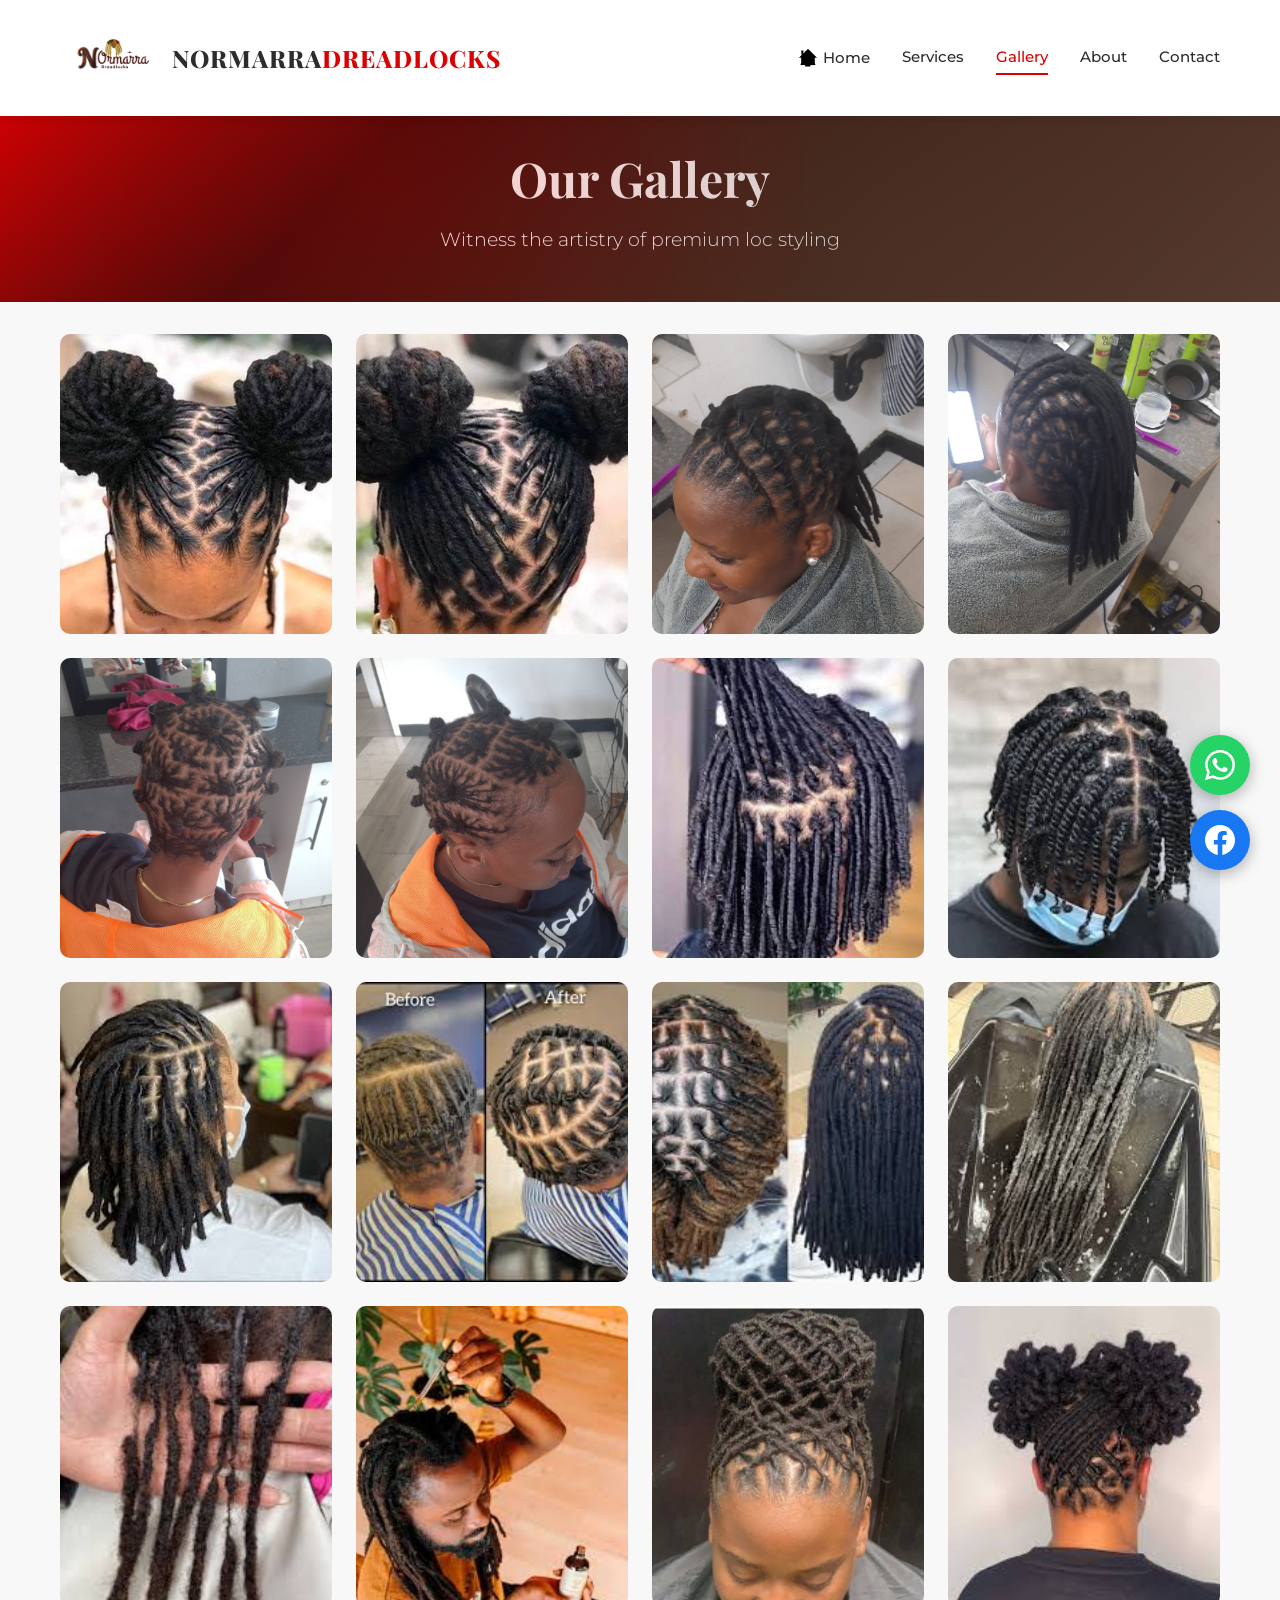
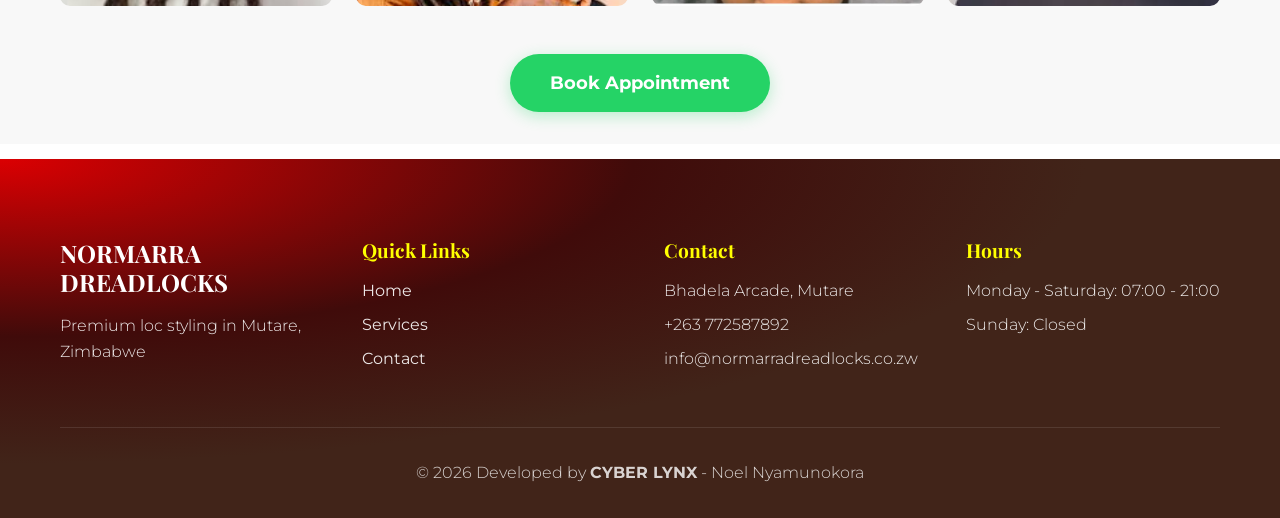
==== commit 46c5ffd0: "Add animations, image optimization, and UI improvements: pulse buttons, hover effects, centered mobi" ====
--- a/gallery.html
+++ b/gallery.html
@@ -59,47 +59,120 @@
         <div class="container">
             <div class="masonry-grid" id="galleryGrid">
                 <div class="gallery-item">
-                    <img src="static/work1.jpg" alt="Loc styling work 1">
-                    <div class="gallery-overlay">
-                        <h3>Our Work</h3>
-                        <p>Professional loc styling</p>
-                    </div>
-                </div>
-                <div class="gallery-item">
-                    <img src="static/work2.jpg" alt="Loc styling work 2">
+                    <img src="static/work1.jpg" alt="Custom Creative Styling">
+                    <div class="gallery-overlay">
+                        <h3>Custom Creative Styling</h3>
+                        <p>Bespoke designs</p>
+                    </div>
+                </div>
+                <div class="gallery-item">
+                    <img src="static/work2.jpg" alt="Loc styling work">
                     <div class="gallery-overlay">
                         <h3>Our Work</h3>
                         <p>Expert loc care</p>
                     </div>
                 </div>
                 <div class="gallery-item">
-                    <img src="static/work3.jpg" alt="Loc styling work 3">
+                    <img src="static/work3.jpg" alt="Loc styling work">
                     <div class="gallery-overlay">
                         <h3>Our Work</h3>
                         <p>Premium styling</p>
                     </div>
                 </div>
                 <div class="gallery-item">
-                    <img src="static/work4.jpg" alt="Loc styling work 4">
+                    <img src="static/work4.jpg" alt="Loc styling work">
                     <div class="gallery-overlay">
                         <h3>Our Work</h3>
                         <p>Creative designs</p>
                     </div>
                 </div>
                 <div class="gallery-item">
-                    <img src="static/work5.jpg" alt="Loc styling work 5">
+                    <img src="static/work5.jpg" alt="Loc styling work">
                     <div class="gallery-overlay">
                         <h3>Our Work</h3>
                         <p>Beautiful locs</p>
                     </div>
                 </div>
                 <div class="gallery-item">
-                    <img src="static/work6.jpg" alt="Loc styling work 6">
+                    <img src="static/work6.jpg" alt="Loc styling work">
                     <div class="gallery-overlay">
                         <h3>Our Work</h3>
                         <p>Stunning results</p>
                     </div>
                 </div>
+                <div class="gallery-item">
+                    <img src="static/comb coils.jpg" alt="Comb Coils">
+                    <div class="gallery-overlay">
+                        <h3>Comb Coils</h3>
+                        <p>Loc initiation</p>
+                    </div>
+                </div>
+                <div class="gallery-item">
+                    <img src="static/2 strand twist.jpg" alt="Two-Strand Twists">
+                    <div class="gallery-overlay">
+                        <h3>Two-Strand Twists</h3>
+                        <p>Natural foundation</p>
+                    </div>
+                </div>
+                <div class="gallery-item">
+                    <img src="static/instant locs.jpg" alt="Instant Locs">
+                    <div class="gallery-overlay">
+                        <h3>Instant Locs</h3>
+                        <p>Immediate results</p>
+                    </div>
+                </div>
+                <div class="gallery-item">
+                    <img src="static/retwisting.jpg" alt="Retwisting">
+                    <div class="gallery-overlay">
+                        <h3>Retwisting</h3>
+                        <p>Root maintenance</p>
+                    </div>
+                </div>
+                <div class="gallery-item">
+                    <img src="static/interlocking.jpg" alt="Interlocking">
+                    <div class="gallery-overlay">
+                        <h3>Interlocking</h3>
+                        <p>Long-lasting maintenance</p>
+                    </div>
+                </div>
+                <div class="gallery-item">
+                    <img src="static/deep cleaning.jpg" alt="Deep Cleanse">
+                    <div class="gallery-overlay">
+                        <h3>Deep Cleanse</h3>
+                        <p>Scalp treatment</p>
+                    </div>
+                </div>
+                <div class="gallery-item">
+                    <img src="static/loc combining.jpg" alt="Loc Repair">
+                    <div class="gallery-overlay">
+                        <h3>Loc Repair</h3>
+                        <p>Restoration services</p>
+                    </div>
+                </div>
+                <div class="gallery-item">
+                    <img src="static/scalp treatment.jpg" alt="Scalp Treatment">
+                    <div class="gallery-overlay">
+                        <h3>Scalp Treatment</h3>
+                        <p>Therapeutic care</p>
+                    </div>
+                </div>
+                <div class="gallery-item">
+                    <img src="static/loc updo.jpeg" alt="Loc Updos">
+                    <div class="gallery-overlay">
+                        <h3>Loc Updos</h3>
+                        <p>Elegant styling</p>
+                    </div>
+                </div>
+                <div class="gallery-item">
+                    <img src="static/petal locs.jpg" alt="Petal Locs">
+                    <div class="gallery-overlay">
+                        <h3>Petal Locs</h3>
+                        <p>Artistic patterns</p>
+                    </div>
+                </div>
+            </div>
+            <div style="text-align: center; margin-top: 3rem;">
+                <a href="contact.html" class="btn-book-appointment">Book Appointment</a>
             </div>
         </div>
     </section>
--- a/styles.css
+++ b/styles.css
@@ -49,6 +49,40 @@
     max-width: 1200px;
     margin: 0 auto;
     padding: 0 20px;
+}
+
+/* ===== IMAGE LOADING OPTIMIZATION ===== */
+img {
+    background: linear-gradient(90deg, #f0f0f0 25%, #e0e0e0 50%, #f0f0f0 75%);
+    background-size: 200% 100%;
+    animation: loading 1.5s infinite;
+}
+
+img[src] {
+    animation: none;
+    background: none;
+}
+
+@keyframes loading {
+    0% {
+        background-position: 200% 0;
+    }
+    100% {
+        background-position: -200% 0;
+    }
+}
+
+.img-loaded {
+    animation: fadeIn 0.5s ease-in;
+}
+
+@keyframes fadeIn {
+    from {
+        opacity: 0;
+    }
+    to {
+        opacity: 1;
+    }
 }
 
 /* ===== NAVIGATION ===== */
@@ -194,12 +228,57 @@
     padding: 15px 40px;
     font-size: 1.1rem;
     font-weight: 700;
+    animation: pulse 2s ease-in-out infinite;
 }
 
 .btn-hero:hover {
     background: var(--off-white);
     transform: translateY(-3px);
     box-shadow: 0 8px 20px rgba(0,0,0,0.2);
+    animation: none;
+}
+
+@keyframes pulse {
+    0%, 100% {
+        transform: scale(1);
+        box-shadow: 0 4px 15px rgba(219, 0, 2, 0.3);
+    }
+    50% {
+        transform: scale(1.05);
+        box-shadow: 0 8px 25px rgba(219, 0, 2, 0.5);
+    }
+}
+
+.btn-book-appointment {
+    display: inline-block;
+    background: #25D366;
+    color: var(--white);
+    padding: 15px 40px;
+    font-size: 1.1rem;
+    font-weight: 700;
+    border-radius: 50px;
+    text-decoration: none;
+    transition: all 0.3s ease;
+    box-shadow: 0 4px 15px rgba(37, 211, 102, 0.3);
+    animation: pulse-green 2s ease-in-out infinite;
+}
+
+.btn-book-appointment:hover {
+    background: #128C7E;
+    transform: translateY(-3px);
+    box-shadow: 0 8px 25px rgba(37, 211, 102, 0.5);
+    animation: none;
+}
+
+@keyframes pulse-green {
+    0%, 100% {
+        transform: scale(1);
+        box-shadow: 0 4px 15px rgba(37, 211, 102, 0.3);
+    }
+    50% {
+        transform: scale(1.05);
+        box-shadow: 0 8px 25px rgba(37, 211, 102, 0.5);
+    }
 }
 
 .btn-full {
@@ -643,13 +722,13 @@
 
 /* ===== GALLERY SLIDER ===== */
 .mini-gallery-section {
-    padding: 5rem 0;
+    padding: 2rem 0;
     background: var(--white);
 }
 
 .gallery-slider {
     position: relative;
-    max-width: 900px;
+    max-width: 600px;
     margin: 3rem auto;
     overflow: hidden;
     border-radius: 15px;
@@ -667,9 +746,14 @@
 
 .gallery-slide img {
     width: 100%;
-    height: 500px;
+    height: 350px;
     object-fit: contain;
     background: var(--charcoal);
+    transition: transform 0.5s ease;
+}
+
+.gallery-slide:hover img {
+    transform: scale(1.1);
 }
 
 .slide-caption {
@@ -760,7 +844,7 @@
 .cta-section {
     background: linear-gradient(135deg, var(--primary-red), var(--dark-red));
     color: var(--white);
-    padding: 5rem 0;
+    padding: 3rem 0;
     text-align: center;
 }
 
@@ -842,7 +926,7 @@
 }
 
 .service-category {
-    margin-bottom: 4rem;
+    margin-bottom: 2rem;
 }
 
 .category-title {
@@ -885,18 +969,46 @@
     margin-bottom: 1rem;
 }
 
+.service-content {
+    display: flex;
+    gap: 1rem;
+    align-items: flex-start;
+}
+
+.service-image {
+    flex-shrink: 0;
+    width: 100px;
+    height: 100px;
+    border-radius: 8px;
+    overflow: hidden;
+}
+
+.service-image img {
+    width: 100%;
+    height: 100%;
+    object-fit: cover;
+    transition: transform 0.5s ease;
+}
+
+.service-card:hover .service-image img {
+    transform: scale(1.15);
+}
+
+.service-text {
+    flex: 1;
+}
+
 .service-desc {
     color: var(--medium-gray);
-    margin-bottom: 1.5rem;
+    margin-bottom: 1rem;
     line-height: 1.7;
+    font-size: 0.95rem;
 }
 
 .service-details {
     display: flex;
-    justify-content: center;
+    justify-content: flex-start;
     align-items: center;
-    padding-top: 1rem;
-    border-top: 1px solid var(--light-gray);
 }
 
 .duration {
@@ -942,7 +1054,7 @@
 }
 
 .gallery-section {
-    padding: 2rem 0 5rem;
+    padding: 2rem 0 2rem;
     background: var(--off-white);
 }
 
@@ -1014,7 +1126,7 @@
 
 /* ===== ABOUT PAGE ===== */
 .about-story {
-    padding: 5rem 0;
+    padding: 5rem 0 2.5rem;
     background: var(--white);
 }
 
@@ -1040,10 +1152,15 @@
 .about-image img {
     border-radius: 10px;
     box-shadow: 0 10px 30px rgba(0,0,0,0.15);
+    transition: transform 0.5s ease;
+}
+
+.about-image:hover img {
+    transform: scale(1.05);
 }
 
 .mission-section {
-    padding: 5rem 0;
+    padding: 2.5rem 0 2.5rem;
     background: var(--off-white);
 }
 
@@ -1059,12 +1176,25 @@
     border-radius: 10px;
     box-shadow: 0 5px 20px rgba(0,0,0,0.08);
     border-left: 5px solid var(--primary-red);
+    transition: all 0.3s ease;
+    cursor: pointer;
+}
+
+.mission-card:hover {
+    transform: translateY(-10px);
+    box-shadow: 0 15px 40px rgba(219, 0, 2, 0.2);
+    border-left-width: 8px;
 }
 
 .mission-card h3 {
     font-size: 1.6rem;
     color: var(--primary-red);
     margin-bottom: 1rem;
+    transition: all 0.3s ease;
+}
+
+.mission-card:hover h3 {
+    transform: scale(1.05);
 }
 
 .mission-card p {
@@ -1073,7 +1203,7 @@
 }
 
 .approach-section {
-    padding: 5rem 0;
+    padding: 2.5rem 0 2.5rem;
     background: var(--white);
 }
 
@@ -1108,7 +1238,7 @@
 }
 
 .team-section {
-    padding: 5rem 0;
+    padding: 2.5rem 0 2.5rem;
     background: var(--off-white);
 }
 
@@ -1360,17 +1490,19 @@
 
 /* ===== FOOTER ===== */
 .footer {
-    background: linear-gradient(135deg, 
+    background: radial-gradient(ellipse at top left, 
         #DB0002 0%, 
-        #400B0A 25%, 
+        #400B0A 35%, 
+        #412419 60%),
+    radial-gradient(ellipse at bottom right, 
+        #553A2F 0%, 
         #412419 50%, 
-        #553A2F 75%, 
-        #C8B8B9 135%);
+        #400B0A 100%);
     color: var(--white);
     padding: 5rem 0 2rem;
     position: relative;
     overflow: hidden;
-    margin-top: 100px;
+    margin-top: 15px;
 }
 
 .footer::before {
@@ -1497,7 +1629,7 @@
 .footer-col h4 {
     font-size: 1.2rem;
     margin-bottom: 1rem;
-    color: var(--primary-red);
+    color: yellow;
 }
 
 .footer-col p {
@@ -1521,8 +1653,8 @@
 }
 
 .footer-col ul li a:hover {
+    color: var(--white);
     opacity: 1;
-    color: var(--primary-red);
     padding-left: 5px;
 }
 
@@ -1550,10 +1682,23 @@
         transition: 0.3s;
         box-shadow: 0 10px 27px rgba(0,0,0,0.05);
         padding: 2rem 0;
+        align-items: center;
+        justify-content: center;
     }
 
     .nav-menu.active {
         left: 0;
+    }
+    
+    .nav-menu li {
+        width: 100%;
+        display: flex;
+        justify-content: center;
+    }
+    
+    .nav-menu li a {
+        display: inline-block;
+        text-align: center;
     }
 
     .hamburger {
@@ -1654,7 +1799,7 @@
     }
 
     .gallery-slide img {
-        height: 350px;
+        height: 250px;
     }
 
     .nav-logo {
